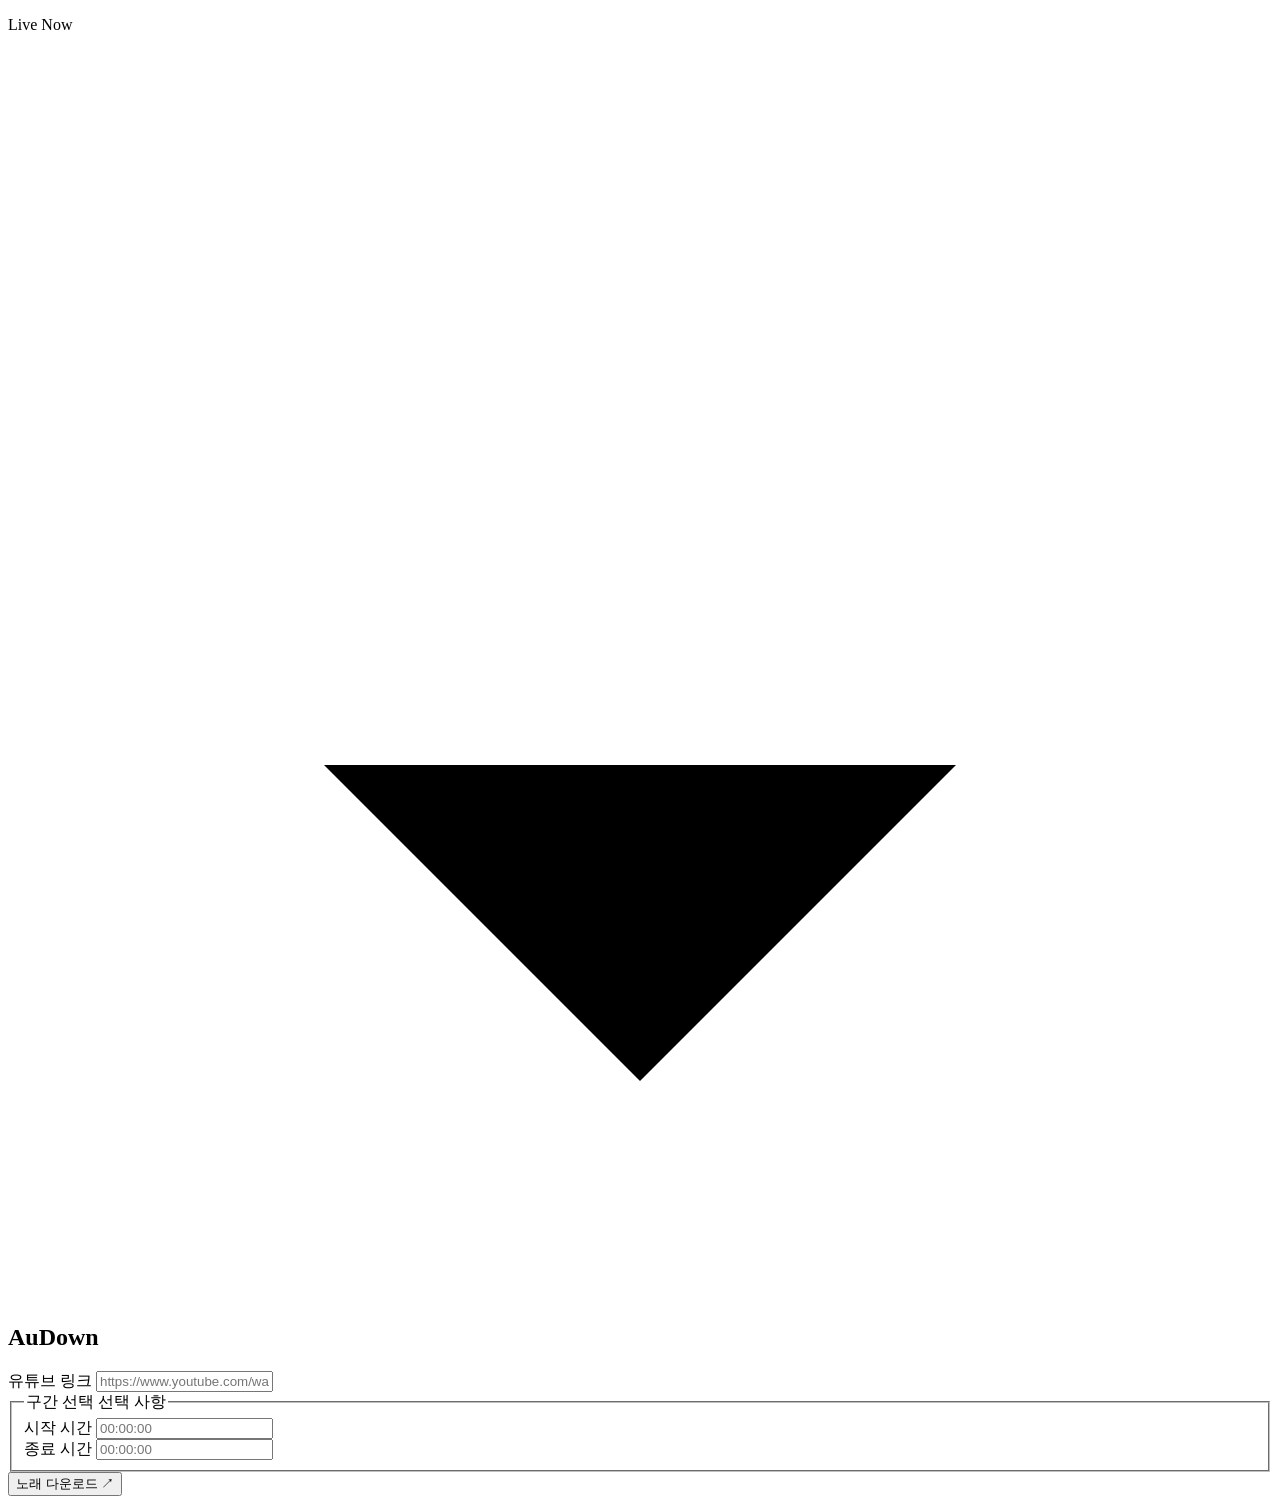
==== public/index.html @ dd64a573 "implement frontend" ====
<!doctype html>
<html lang="ko">
<head>
    <meta charset="utf-8">
    <meta name="viewport" content="width=device-width, initial-scale=1">
    <meta name="theme-color" content="#ffffff">
    <title>AuDown</title>
    <link rel="stylesheet" href="/static/css/index.css">
</head>
<body>
    <main class="page-content">
        <section class="download-card" aria-labelledby="page-title">
            <p class="eyebrow"><span class="eyebrow-mark" aria-hidden="true"></span>Live Now</p>
            <h1 class="brand" id="page-title">
                <span class="brand-mark" aria-hidden="true">
                    <svg viewBox="0 0 32 32" focusable="false">
                        <path d="M16 5v21m-8-8 8 8 8-8"></path>
                    </svg>
                </span>
                <span>AuDown</span>
            </h1>

            <p class="form-error" id="form-error" role="status" aria-live="polite" hidden>
                <svg class="form-error-icon" viewBox="0 0 24 24" aria-hidden="true" focusable="false">
                    <path d="M12 2.5 1.8 20.5c-.5.9.1 1.9 1.1 1.9h18.2c1 0 1.6-1 1.1-1.9L13 2.5c-.5-.9-1.5-.9-2 0Z" fill="#ff0000"></path>
                    <path d="M12 8v6" stroke="#ffffff" stroke-width="2" stroke-linecap="round"></path>
                    <circle cx="12" cy="17.5" r="1.1" fill="#ffffff"></circle>
                </svg>
                <svg class="form-progress-icon" viewBox="0 0 24 24" aria-hidden="true" focusable="false" hidden>
                    <path d="m5 12.5 4.5 4.5L19 7.5" fill="none" stroke="currentColor" stroke-width="2.5" stroke-linecap="round" stroke-linejoin="round"></path>
                </svg>
                <span class="form-error-message"></span>
            </p>

            <form id="download-form" action="/download" method="post">
                <div class="form-field">
                    <label for="url">유튜브 링크</label>
                    <input
                        id="url"
                        name="url"
                        type="url"
                        placeholder="https://www.youtube.com/watch?v=..."
                        autocomplete="url"
                        required
                    >
                </div>

                <fieldset class="time-fieldset">
                    <legend>구간 선택 <span>선택 사항</span></legend>
                    <div class="time-fields">
                        <div class="form-field">
                            <label for="startTime">시작 시간</label>
                            <input
                                id="startTime"
                                name="startTime"
                                type="text"
                                inputmode="numeric"
                                autocomplete="off"
                                placeholder="00:00:00"
                                pattern="[0-9]{2}:[0-5][0-9]:[0-5][0-9]"
                                maxlength="8"
                                aria-describedby="time-help"
                            >
                        </div>
                        <div class="form-field">
                            <label for="endTime">종료 시간</label>
                            <input
                                id="endTime"
                                name="endTime"
                                type="text"
                                inputmode="numeric"
                                autocomplete="off"
                                placeholder="00:00:00"
                                pattern="[0-9]{2}:[0-5][0-9]:[0-5][0-9]"
                                maxlength="8"
                                aria-describedby="time-help"
                            >
                        </div>
                    </div>
                </fieldset>

                <button class="submit-button" type="submit">
                    <span>노래 다운로드</span>
                    <span class="button-arrow" aria-hidden="true">↗</span>
                </button>
            </form>
        </section>
    </main>
    <script src="/static/js/index.js"></script>
</body>
</html>
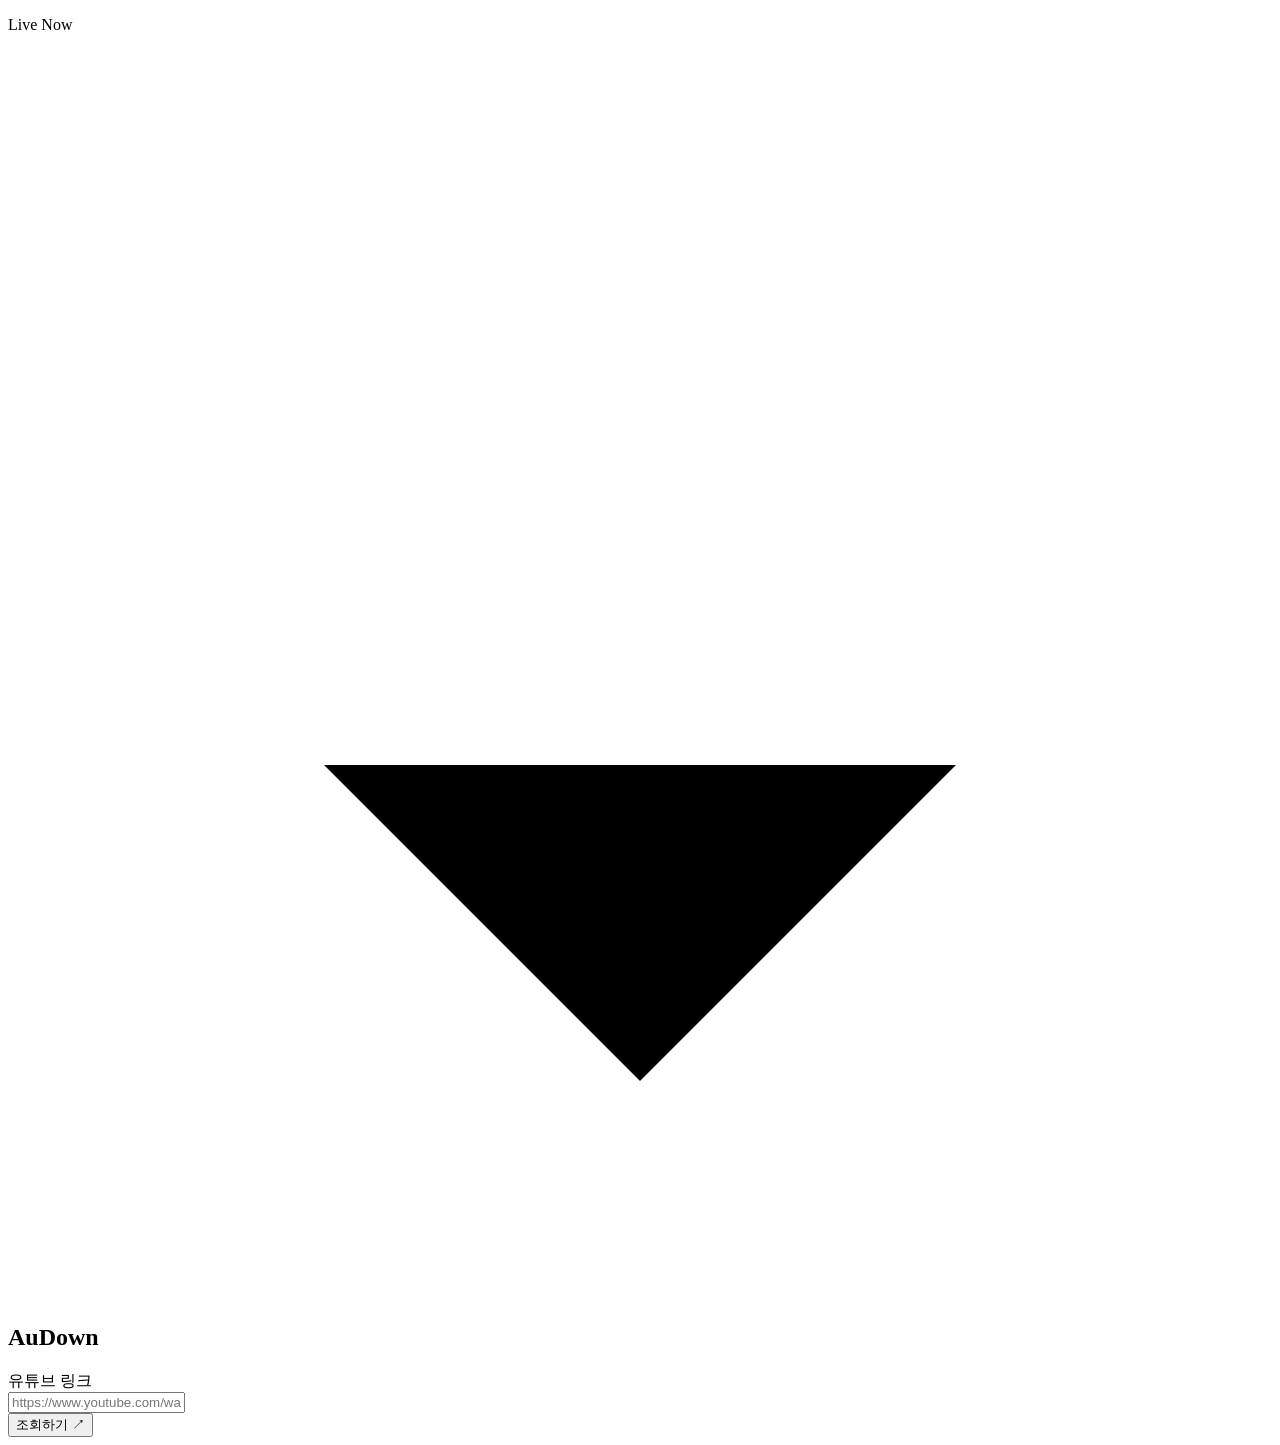
==== commit 0dbe5362: "add YouTube Data API" ====
--- a/public/index.html
+++ b/public/index.html
@@ -5,6 +5,7 @@
     <meta name="viewport" content="width=device-width, initial-scale=1">
     <meta name="theme-color" content="#ffffff">
     <title>AuDown</title>
+    <link rel="icon" href="/favicon.ico" type="image/x-icon">
     <link rel="stylesheet" href="/static/css/index.css">
 </head>
 <body>
@@ -26,66 +27,79 @@
                     <path d="M12 8v6" stroke="#ffffff" stroke-width="2" stroke-linecap="round"></path>
                     <circle cx="12" cy="17.5" r="1.1" fill="#ffffff"></circle>
                 </svg>
-                <svg class="form-progress-icon" viewBox="0 0 24 24" aria-hidden="true" focusable="false" hidden>
-                    <path d="m5 12.5 4.5 4.5L19 7.5" fill="none" stroke="currentColor" stroke-width="2.5" stroke-linecap="round" stroke-linejoin="round"></path>
-                </svg>
                 <span class="form-error-message"></span>
             </p>
 
             <form id="download-form" action="/download" method="post">
-                <div class="form-field">
-                    <label for="url">유튜브 링크</label>
-                    <input
-                        id="url"
-                        name="url"
-                        type="url"
-                        placeholder="https://www.youtube.com/watch?v=..."
-                        autocomplete="url"
-                        required
-                    >
-                </div>
-
-                <fieldset class="time-fieldset">
-                    <legend>구간 선택 <span>선택 사항</span></legend>
-                    <div class="time-fields">
-                        <div class="form-field">
-                            <label for="startTime">시작 시간</label>
+                <div class="url-controls">
+                    <div class="form-field is-entering">
+                        <label for="url">유튜브 링크</label>
+                        <div class="url-input-wrap">
                             <input
-                                id="startTime"
-                                name="startTime"
-                                type="text"
-                                inputmode="numeric"
-                                autocomplete="off"
-                                placeholder="00:00:00"
-                                pattern="[0-9]{2}:[0-5][0-9]:[0-5][0-9]"
-                                maxlength="8"
-                                aria-describedby="time-help"
+                                id="url"
+                                name="url"
+                                type="url"
+                                placeholder="https://www.youtube.com/watch?v=..."
+                                autocomplete="url"
+                                aria-describedby="form-error"
+                                required
                             >
-                        </div>
-                        <div class="form-field">
-                            <label for="endTime">종료 시간</label>
-                            <input
-                                id="endTime"
-                                name="endTime"
-                                type="text"
-                                inputmode="numeric"
-                                autocomplete="off"
-                                placeholder="00:00:00"
-                                pattern="[0-9]{2}:[0-5][0-9]:[0-5][0-9]"
-                                maxlength="8"
-                                aria-describedby="time-help"
-                            >
+                            <span class="url-loading-spinner" aria-hidden="true" hidden></span>
                         </div>
                     </div>
+                    <button class="lookup-button" id="lookup-button" type="button" aria-controls="video-preview time-fieldset submit-button">
+                        <span>조회하기</span>
+                        <span class="button-arrow" aria-hidden="true">↗</span>
+                    </button>
+                </div>
+                <input id="url-submission" type="hidden" name="url" value="" disabled>
+                <input id="download-token" type="hidden" name="downloadToken" value="">
+
+                <section class="video-preview" id="video-preview" aria-labelledby="video-title" hidden>
+                    <div class="video-thumbnail-wrap" id="video-thumbnail-wrap">
+                        <img id="video-thumbnail" alt="" loading="lazy" decoding="async">
+                    </div>
+                    <div class="video-preview-copy">
+                        <p class="video-preview-label">영상 정보</p>
+                        <h2 class="video-preview-title" id="video-title"></h2>
+                    </div>
+                </section>
+
+                <fieldset class="time-fieldset" id="time-fieldset" hidden>
+                    <legend>구간 선택 <span>전체 길이 <strong id="duration-value">00:00:00</strong></span></legend>
+                    <div class="range-values">
+                        <label class="range-value" for="start-range">
+                            <span>시작</span>
+                            <output id="start-time-display" for="start-range">00:00:00</output>
+                        </label>
+                        <label class="range-value" for="end-range">
+                            <span>종료</span>
+                            <output id="end-time-display" for="end-range">00:00:00</output>
+                        </label>
+                    </div>
+                    <div class="range-slider" id="range-slider">
+                        <div class="range-track" aria-hidden="true">
+                            <div class="range-selection" id="range-selection"></div>
+                        </div>
+                        <input class="range-input" id="start-range" type="range" min="0" max="1" value="0" step="1" aria-label="시작 시간">
+                        <input class="range-input" id="end-range" type="range" min="0" max="1" value="1" step="1" aria-label="종료 시간">
+                    </div>
+                    <p class="range-help" id="range-help">양쪽 조절점을 움직여 다운로드할 구간을 선택하세요.</p>
                 </fieldset>
 
-                <button class="submit-button" type="submit">
-                    <span>노래 다운로드</span>
-                    <span class="button-arrow" aria-hidden="true">↗</span>
+                <input id="startTime" name="startTime" type="hidden" value="">
+                <input id="endTime" name="endTime" type="hidden" value="">
+
+                <button class="submit-button" id="submit-button" type="submit" hidden>
+                    <span id="submit-label">노래 다운로드</span>
+                    <span class="button-status" aria-hidden="true">
+                        <span class="button-arrow">↗</span>
+                        <span class="button-loading-spinner" hidden></span>
+                    </span>
                 </button>
             </form>
         </section>
     </main>
-    <script src="/static/js/index.js"></script>
+    <script type="module" src="/static/js/index.js"></script>
 </body>
 </html>
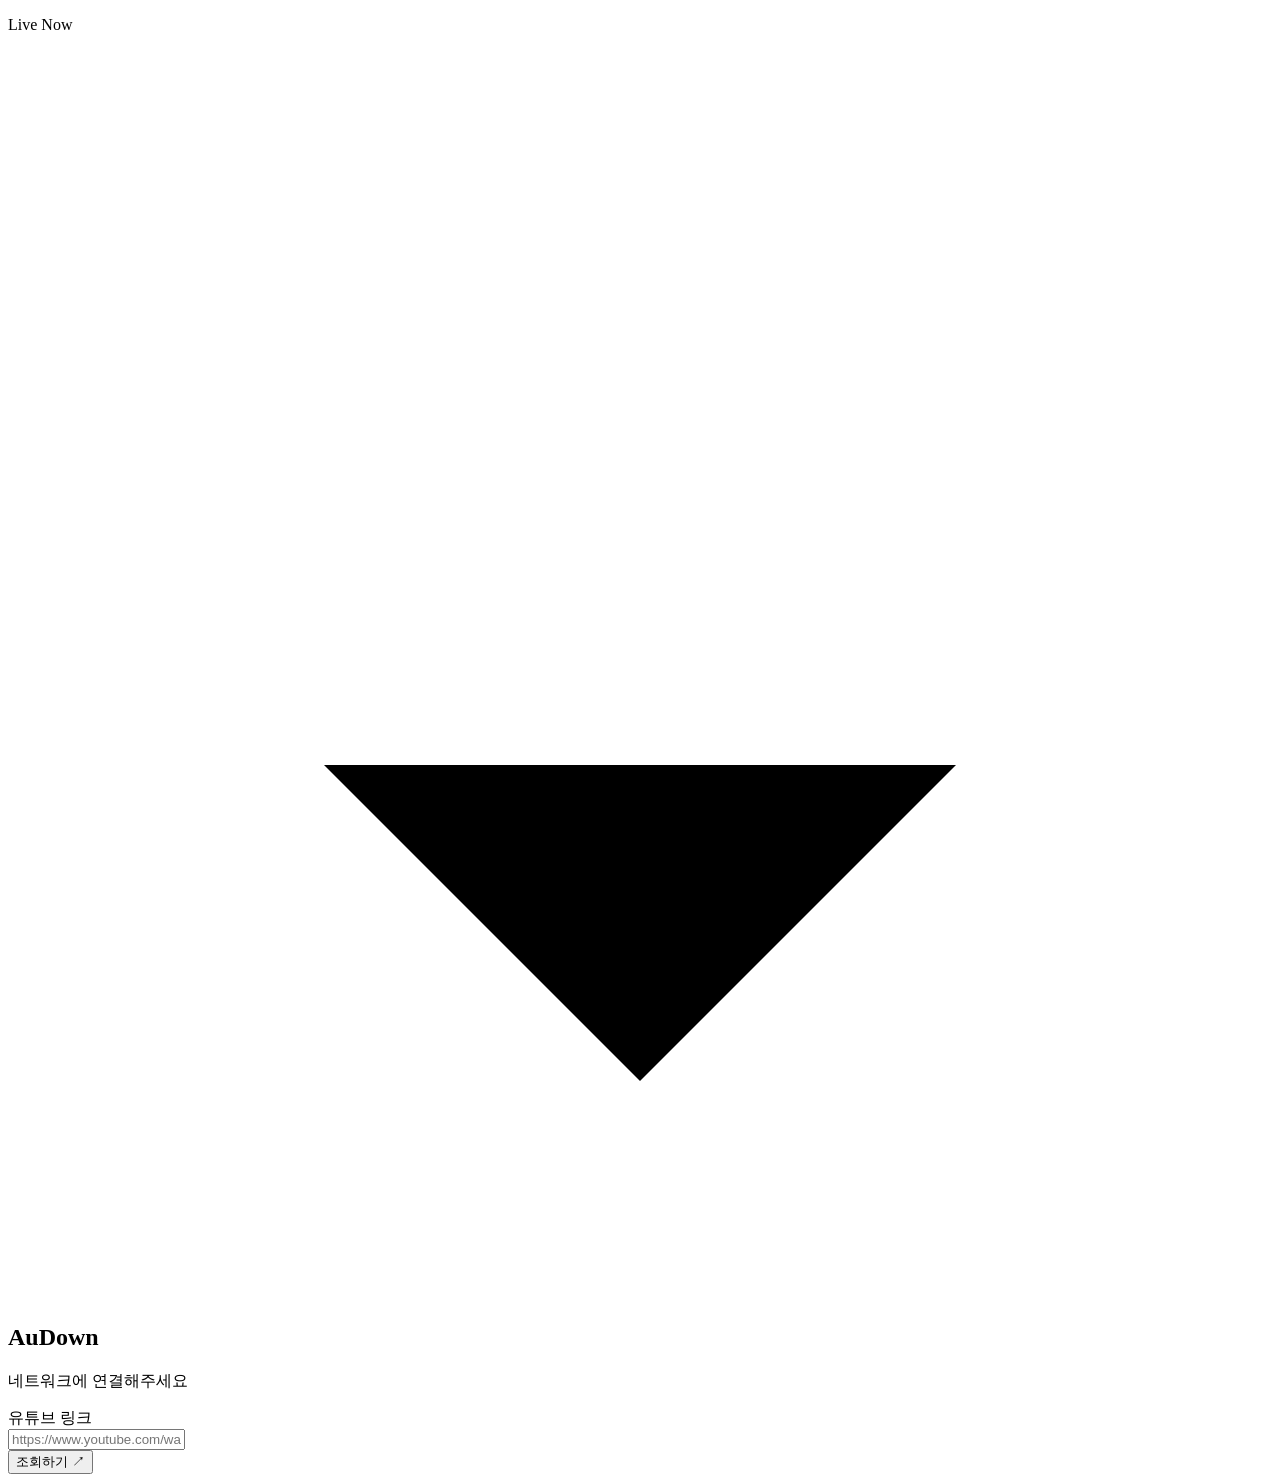
==== commit f9824f5f: "add manifest for PWA and offline case" ====
--- a/public/index.html
+++ b/public/index.html
@@ -5,8 +5,11 @@
     <meta name="viewport" content="width=device-width, initial-scale=1">
     <meta name="theme-color" content="#ffffff">
     <title>AuDown</title>
+    <link rel="manifest" href="/manifest.webmanifest">
     <link rel="icon" href="/favicon.ico" type="image/x-icon">
+    <link rel="apple-touch-icon" href="/static/images/app-icon-192.png">
     <link rel="stylesheet" href="/static/css/index.css">
+    <script>if (!navigator.onLine) document.documentElement.classList.add("is-offline");</script>
 </head>
 <body>
     <main class="page-content">
@@ -20,6 +23,8 @@
                 </span>
                 <span>AuDown</span>
             </h1>
+
+            <p class="offline-message" role="status" aria-live="polite">네트워크에 연결해주세요</p>
 
             <p class="form-error" id="form-error" role="status" aria-live="polite" hidden>
                 <svg class="form-error-icon" viewBox="0 0 24 24" aria-hidden="true" focusable="false">
